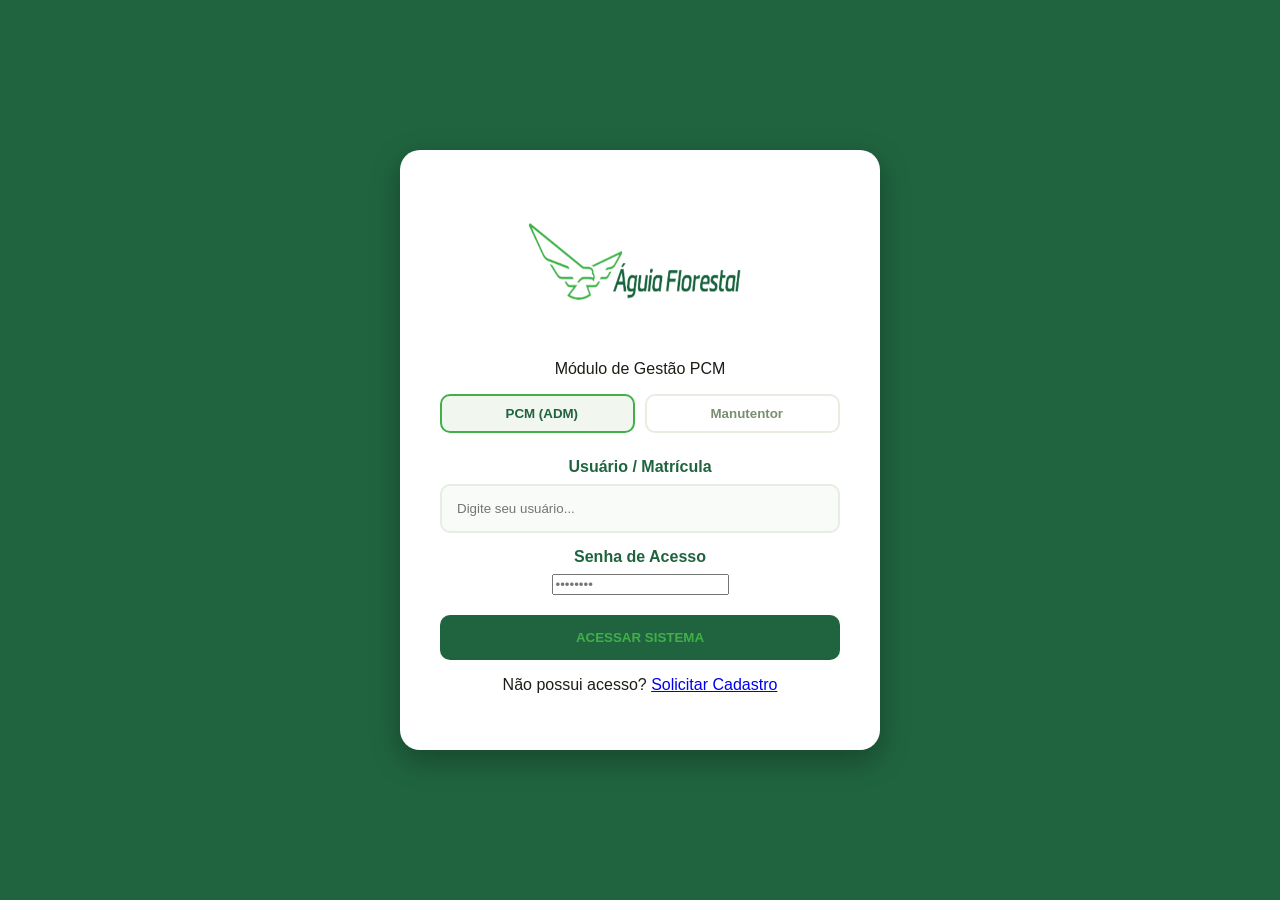
==== index.html @ 6be4255c "Primeira versao funcional com Python e SQLite" ====
<!DOCTYPE html>
<html lang="pt-br">
<head>
    <meta charset="UTF-8">
    <meta name="viewport" content="width=device-width, initial-scale=1.0">
    <title>PCM Águia | Tactical Management</title>
    <link rel="stylesheet" href="https://cdnjs.cloudflare.com/ajax/libs/font-awesome/6.5.0/css/all.min.css">
    <link rel="stylesheet" href="style.css">
</head>
<body>

    <div class="sidebar">
        <div class="logo-container">
            <img src="logo.png" alt="Águia Florestal" class="logo-img">
        </div>
        
        <nav class="nav-links">
            <button onclick="openTab('mod1')" class="nav-btn"><i class="fas fa-book"></i> Manuais </button>
            <button onclick="openTab('mod2')" class="nav-btn active"><i class="fas fa-calendar-check"></i> Checklists</button>
            <button onclick="openTab('mod3')" class="nav-btn"><i class="fas fa-tools"></i> Manutenções</button>
        </nav>
        <li onclick="fazerLogout()" style="margin-top: auto; border-top: 1px solid rgba(255,255,255,0.1);">
            <i class="fas fa-sign-out-alt"></i>
            <span>Sair / Alternar Conta</span>
        </li>

        
    </div>

    <main class="main-content">
        <header class="content-header">
            <div class="header-title">
                <h1>Painel de Prevenção</h1>
                <p>Gestão de Checklists Mensais e Agendas</p>
            </div>
            <div class="header-tools">
                <span class="badge-military">OPERACIONAL</span>
            </div>
        </header>

        <section id="mod1" class="tab-content">
            <div class="card glass-military">
                <h3><i class="fas fa-book"></i> Biblioteca Técnica</h3>
                
                <select id="selecaoManual" onchange="visualizarManual()">
                    <option value="">Selecione o Manual...</option>
                    <option value="f1710d">Forwarder John Deere 1710D</option>
                    <option value="h1270e">Harvester John Deere 1270E</option>
                    <option value="jd160glc">Escavadeira John Deere 160GLC</option>
                    <option value="h415">Cabeçote Harvester H415</option>
                    <option value="h480c">Cabeçote Harvester H480C</option>
                </select>
        
                <div id="manualDisplay" style="display:none; margin-top: 20px;">
                    <h4 id="targetEquip" style="color: #a4c639;"></h4>
                    <a id="btnAbrirPDF" href="#" target="_blank" class="btn-tactical" style="display:none; text-decoration:none; text-align:center; margin-top:15px;">
                        <i class="fas fa-file-pdf"></i> ABRIR MANUAL PDF
                    </a>
                </div>
            </div>
        </section>

        <section id="mod2" class="tab-content active">
            <div class="card glass-military">
                <h3><i class="fas fa-calendar-check"></i> Checklist Operacional</h3>
                
                <select id="maquinaChecklist" onchange="gerarCamposChecklist()">
                    <option value="">Selecione para inspeção...</option>
                    <option value="f1710d">Forwarder 1710D</option>
                    <option value="h1270e">Harvester 1270E</option>
                    <option value="jd160glc">Escavadeira 160GLC</option>
                    <option value="h415">Cabeçote H415</option>
                    <option value="h480c">Cabeçote H480C</option>
                </select>
        
                <form id="checklistDinamicoForm" style="display:none; margin-top: 20px;">
                    <div id="areaPerguntas"></div>
                    <textarea id="obsChecklist" placeholder="Observações..."></textarea>
                    <button type="submit" class="btn-tactical">ENVIAR AO PCM</button>
                </form>
            </div>
        </section>

        <section id="mod3" class="tab-content">
            <div class="card-status-grid adm-only" id="painel-status-adm" style="display: grid; grid-template-columns: repeat(3, 1fr); gap: 15px; margin-bottom: 20px;">
                <div class="card-status" style="background: rgba(231, 76, 60, 0.2); border: 1px solid #e74c3c; padding: 15px; border-radius: 8px; text-align: center;">
                    <h4 style="margin: 0; font-size: 0.8rem; color: #e74c3c;">PENDENTES</h4>
                    <span id="count-pendente" style="font-size: 2rem; font-weight: bold;">0</span>
                </div>
                <div class="card-status" style="background: rgba(52, 152, 219, 0.2); border: 1px solid #3498db; padding: 15px; border-radius: 8px; text-align: center;">
                    <h4 style="margin: 0; font-size: 0.8rem; color: #3498db;">EM EXECUÇÃO</h4>
                    <span id="count-execucao" style="font-size: 2rem; font-weight: bold;">0</span>
                </div>
                <div class="card-status" style="background: rgba(46, 204, 113, 0.2); border: 1px solid #2ecc71; padding: 15px; border-radius: 8px; text-align: center;">
                    <h4 style="margin: 0; font-size: 0.8rem; color: #2ecc71;">CONCLUÍDAS</h4>
                    <span id="count-concluida" style="font-size: 2rem; font-weight: bold;">0</span>
                </div>
            </div>

            <div class="card glass-military adm-only" id="area-cadastro-maquina" style="margin-bottom: 20px;">
                <h3><i class="fas fa-plus-circle"></i> Gerenciar Frota</h3>
                <form id="formCadastroMaquina" onsubmit="salvarMaquinaNoPython(event)" style="display: grid; grid-template-columns: 1fr 1fr; gap: 15px;">
                    <input type="text" id="newNomeMaquina" placeholder="Nome (Ex: Skidder 548L-II)" required class="input-tactical">
                    <input type="text" id="newIdMaquina" placeholder="ID/Sufixo (Ex: sk548)" required class="input-tactical">
                    <button type="submit" class="btn-tactical" style="grid-column: span 2; background: #20643f;">
                        <i class="fas fa-save"></i> CADASTRAR NO SISTEMA (PYTHON)
                    </button>
                </form>
                
                <div id="lista-maquinas" style="margin-top: 20px;"></div>
            </div>

            <div class="card glass-military adm-only" id="area-criacao-os">
                <h3><i class="fas fa-file-medical"></i> Abertura de Ordem de Serviço</h3>
                <form id="formOS" onsubmit="gerarNovaOS(event)" style="display: grid; grid-template-columns: 1fr 1fr; gap: 15px;">
                    <input type="text" id="osSolicitante" placeholder="Nome do Solicitante" required class="input-tactical">
                    <select id="osMaquina" required class="input-tactical">
                        <option value="">Selecione a Máquina...</option>
                        <option value="f1710d">Forwarder 1710D</option>
                        <option value="h1270e">Harvester 1270E</option>
                        <option value="jd160glc">Escavadeira 160GLC</option>
                    </select>
                    <input type="number" id="osHorimetro" placeholder="Horímetro Atual" required class="input-tactical">
                    <select id="osPrioridade" required class="input-tactical">
                        <option value="Baixa">Baixa</option>
                        <option value="Média">Média</option>
                        <option value="Alta">Alta</option>
                    </select>
                    <textarea id="osProblema" placeholder="Descrição detalhada do defeito..." style="grid-column: span 2;" required></textarea>
                    <button type="submit" class="btn-tactical" style="grid-column: span 2;">EMITIR ORDEM DE SERVIÇO</button>
                </form>
            </div>

            <div class="card glass-military" style="margin-top: 20px;">
                <div style="display: flex; justify-content: space-between; align-items: center; margin-bottom: 20px;">
                    <h3><i class="fas fa-tools"></i> Quadro de Manutenções</h3>
                    <input type="text" id="buscaOS" placeholder="Filtrar por máquina..." onkeyup="carregarOrdensGerais()" style="background: rgba(255,255,255,0.1); border: 1px solid #40b049; color: white; padding: 8px; border-radius: 5px; width: 250px;">
                </div>
                <div id="container-ordens-servico" class="lista-os-grid"></div>
            </div>
        </section>
    </main>

    <div id="modalDetalhes" class="modal-os" onclick="fecharModalExterno(event)">
        <div class="modal-content glass-military">
            <div id="corpoModal">
                </div>
            <button onclick="fecharModal()" class="btn-fechar-minimal">FECHAR</button>
        </div>
    </div>

    <script src="script.js"></script>
</body>
</html>
---- style.css ----
:root {
    --military-green: #20643f; /* Verde Militar Profundo */
    --light-green: #40b049;    /* Verde Claro Vibrante */
    --sage: #7B8E6F;           /* Verde Acinzentado */
    --off-white: #F4F7F2;
    --dark-slate: #1A1F16;
}

body {
    margin: 0;
    font-family: 'Inter', sans-serif;
    background: var(--off-white);
    display: flex;
    height: 100vh;
    color: var(--dark-slate);
}

/* Sidebar */
.sidebar {
    width: 280px;
    background: var(--military-green);
    color: white;
    display: flex;
    flex-direction: column;
    padding: 30px 20px;
}

/* Atualização do Container do Logo */
.logo-container {
    display: flex;
    justify-content: center; /* Centraliza o logo horizontalmente */
    align-items: center;
    margin-bottom: 50px;
    padding: 10px; /* Espaçamento interno opcional */
}

/* Nova Estilização para o Logo em Imagem */
.logo-img {
    width: 500px;       /* Faz o logo ocupar toda a largura disponível da sidebar */
    height: 500px;      /* Mantém a proporção original sem distorcer */
    max-height: 120px; /* Aumente este valor (ex: de 80px para 120px ou mais) para ele crescer verticalmente */
    display: block;    /* Garante o comportamento de bloco para centralização */
    margin: 0 auto;    /* Centraliza o logo caso ele não ocupe 100% da largura */
}

.nav-btn {
    background: none; border: none; color: #D1D9CD;
    padding: 15px; text-align: left; width: 100%;
    border-radius: 12px; margin-bottom: 8px;
    cursor: pointer; font-weight: 600;
}

.nav-btn.active {
    background: var(--light-green);
    color: var(--military-green);
}

/* Layout Principal */
.main-content { flex: 1; padding: 40px; overflow-y: auto; }

.content-header {
    display: flex; justify-content: space-between;
    align-items: center; margin-bottom: 40px;
}

.badge-military {
    background: var(--military-green); color: var(--light-green);
    padding: 8px 15px; border-radius: 5px; font-weight: 800; font-size: 0.8rem;
    border: 1px solid var(--light-green);
}

/* Cards */
.grid-layout {
    display: grid; grid-template-columns: 1fr 1.5fr; gap: 30px;
}

.card.glass-military {
    background: #ffffff; /* Fundo branco do card */
    border: 1px solid #DDE5DA;
    border-radius: 20px; 
    padding: 30px;
    box-shadow: 10px 10px 30px rgba(59, 74, 50, 0.05);
}

.view-tag {
    font-size: 0.7rem; background: var(--off-white);
    padding: 5px 10px; border-radius: 50px; color: var(--sage);
}

/* Formulários */
label { display: block; margin: 15px 0 8px; font-weight: 700; color: var(--military-green); }
select, textarea {
    width: 100%; padding: 15px; border-radius: 10px;
    border: 2px solid #E6EEE3; background: #F9FBF8;
}

.alert-info {
    margin: 20px 0; padding: 15px; background: #F1F6EE;
    border-radius: 10px; font-size: 0.85rem; color: var(--sage);
    display: flex; align-items: center; gap: 10px;
}

.btn-tactical {
    width: 100%; 
    padding: 18px; 
    border: none; 
    border-radius: 12px;
    background: #20643f; /* Verde Escuro */
    color: #40b049;    /* Verde Claro */
    font-weight: 800; 
    cursor: pointer; 
    transition: 0.3s;
    text-transform: uppercase;
    letter-spacing: 1px;
}

.btn-tactical:hover {
    background: #1A1F16; /* Quase preto para o hover */
    color: #ffffff;
    transform: translateY(-2px);
}

#areaPerguntas h4 {
    color: #20643f !important;
    border-bottom: 2px solid #40b049 !important;
    padding-bottom: 10 box;
    margin-bottom: 20px;
    font-size: 1.1rem;
}

/* Esconde todas as abas por padrão */
.tab-content {
    display: none;
}

/* Mostra apenas a que tiver a classe active */
.tab-content.active {
    display: block;
}

#areaPerguntas span {
    color: var(--dark-slate) !important; /* Força a cor escura em vez do branco */
    font-weight: 500;
}

#areaPerguntas h4 {
    color: var(--military-green) !important;
    margin-bottom: 20px;
    border-bottom: 2px solid var(--light-green);
    padding-bottom: 10px;
}

/* Estilo para as linhas das peças */
#areaPerguntas div {
    border-bottom: 1px solid #eee !important; /* Linha divisória clara */
    padding: 12px 5px !important;
}

.grid-layout {
    display: grid;
    grid-template-columns: 1fr 1fr;
    gap: 20px;
}

/* Garante que inputs de texto sigam o padrão dos selects */
input[type="text"], input[type="number"] {
    width: 100%;
    padding: 15px;
    border-radius: 10px;
    border: 2px solid #E6EEE3;
    background: #F9FBF8;
    box-sizing: border-box; /* Importante para não esticar */
}

.login-container {
    height: 100vh;
    width: 100vw;
    display: flex;
    justify-content: center;
    align-items: center;
    background: var(--military-green); /* Fundo verde escuro oficial  */
}

.login-card {
    background: white;
    padding: 40px;
    border-radius: 20px;
    width: 100%;
    max-width: 400px;
    box-shadow: 0 10px 30px rgba(0,0,0,0.3);
    text-align: center;
}

.login-header i {
    font-size: 3rem;
    color: var(--light-green); /* Verde claro oficial  */
    margin-bottom: 15px;
}

.login-header img {
    width: 60%;
}

.role-selector {
    display: flex;
    gap: 10px;
    margin-bottom: 25px;
}

.role-btn {
    flex: 1;
    padding: 10px;
    border: 2px solid #E6EEE3;
    border-radius: 10px;
    background: none;
    cursor: pointer;
    font-weight: 600;
    color: var(--sage);
}

.role-btn.active {
    border-color: var(--light-green);
    color: var(--military-green);
    background: #F1F6EE;
}

.btn-login {
    width: 100%;
    padding: 15px;
    background: var(--military-green);
    color: var(--light-green);
    border: none;
    border-radius: 10px;
    font-weight: 800;
    cursor: pointer;
    margin-top: 20px;
    transition: 0.3s;
}

.btn-login:hover {
    background: var(--dark-slate);
    transform: translateY(-2px);
}

.lista-os-container {
    display: grid;
    grid-template-columns: 1fr;
    gap: 15px;
    margin-top: 20px;
}

.card-os {
    background: #ffffff;
    border-radius: 12px;
    padding: 20px;
    border-left: 8px solid var(--military-green); /* Cor padrão */
    box-shadow: 0 4px 12px rgba(0,0,0,0.08);
    transition: transform 0.2s;
}

.card-os:hover {
    transform: scale(1.02);
}

.card-os h4 {
    margin: 0 0 10px 0;
    color: var(--military-green);
    display: flex;
    justify-content: space-between;
}

.badge {
    font-size: 0.7rem;
    padding: 5px 10px;
    border-radius: 20px;
    background: #f1f6ee;
    color: var(--military-green);
    text-transform: uppercase;
    font-weight: bold;
}

.sidebar-menu li:last-child {
    color: #ff7675; /* Tom avermelhado para indicar saída */
    font-weight: bold;
    transition: 0.3s;
}

.sidebar-menu li:last-child:hover {
    background: rgba(255, 118, 117, 0.1);
    color: #d63031;
}

.modal-os {
    display: none; 
    position: fixed;
    z-index: 1000;
    left: 0; top: 0;
    width: 100%; height: 100%;
    background-color: rgba(0,0,0,0.8);
    backdrop-filter: blur(5px);
}

.modal-content {
    margin: 5% auto;
    padding: 20px;
    width: 80%;
    max-width: 600px;
    border-radius: 15px;
    border: 1px solid rgba(255,255,255,0.1);
}

.modal-header {
    display: flex;
    justify-content: space-between;
    border-bottom: 1px solid var(--border-color);
    padding-bottom: 10px;
}

.close-modal {
    font-size: 28px;
    cursor: pointer;
    color: var(--light-green);
}

.info-group {
    margin: 15px 0;
    padding: 10px;
    background: rgba(255,255,255,0.05);
    border-radius: 8px;
}

.info-group label {
    display: block;
    color: var(--light-green);
    font-size: 0.8rem;
    text-transform: uppercase;
    font-weight: bold;
}

/* Faz o card parecer um botão */
.card-os {
    cursor: pointer;
    transition: transform 0.2s, background 0.2s;
}

.card-os:hover {
    transform: translateY(-3px);
    background: rgba(255, 255, 255, 0.1);
}

.lista-os-grid {
    display: flex;
    flex-direction: column;
    gap: 15px;
    width: 100%;
    
    /* CONFIGURAÇÃO DO SCROLL INTERNO */
    max-height: 600px;       /* Define uma altura máxima fixa (ajuste como preferir) */
    overflow-y: auto;        /* Ativa o scroll vertical apenas quando necessário */
    padding-right: 10px;     /* Espaço para a barra não cobrir o card */
}

/* Personalização da barra de rolagem para ficar no estilo Dark/Verde */
.lista-os-grid::-webkit-scrollbar {
    width: 8px;
}

.lista-os-grid::-webkit-scrollbar-track {
    background: rgba(255, 255, 255, 0.05);
    border-radius: 10px;
}

.lista-os-grid::-webkit-scrollbar-thumb {
    background: #40b049;      /* O seu verde padrão */
    border-radius: 10px;
}

.lista-os-grid::-webkit-scrollbar-thumb:hover {
    background: #20643f;      /* O seu verde mais escuro no hover */
}
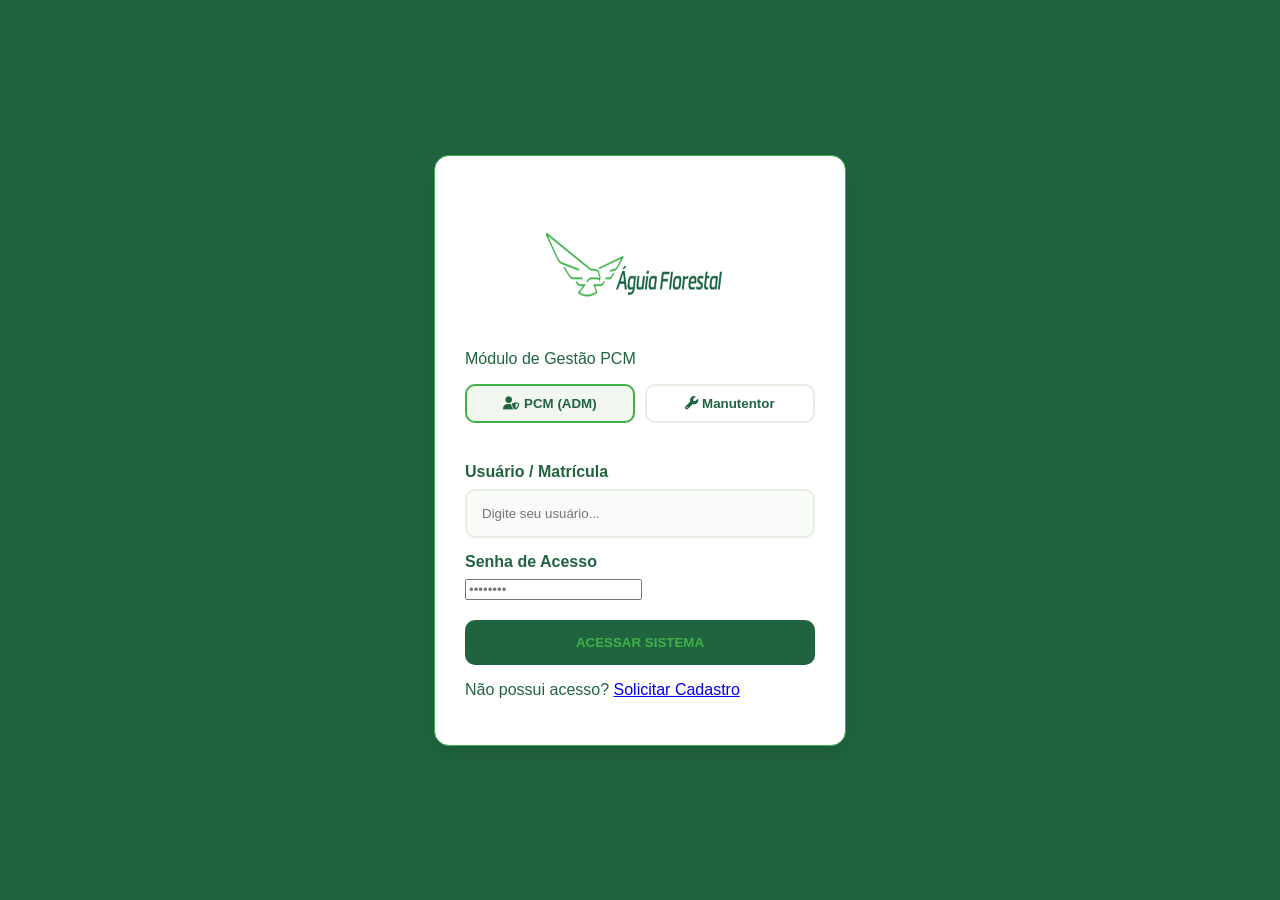
==== commit 7f72c585: "Login funcional com SQLite e Backend integrado" ====
--- a/index.html
+++ b/index.html
@@ -11,7 +11,7 @@
 
     <div class="sidebar">
         <div class="logo-container">
-            <img src="logo.png" alt="Águia Florestal" class="logo-img">
+            <img src="logo2.png" alt="Águia Florestal" class="logo-img">
         </div>
         
         <nav class="nav-links">
@@ -82,18 +82,27 @@
         </section>
 
         <section id="mod3" class="tab-content">
-            <div class="card-status-grid adm-only" id="painel-status-adm" style="display: grid; grid-template-columns: repeat(3, 1fr); gap: 15px; margin-bottom: 20px;">
-                <div class="card-status" style="background: rgba(231, 76, 60, 0.2); border: 1px solid #e74c3c; padding: 15px; border-radius: 8px; text-align: center;">
-                    <h4 style="margin: 0; font-size: 0.8rem; color: #e74c3c;">PENDENTES</h4>
-                    <span id="count-pendente" style="font-size: 2rem; font-weight: bold;">0</span>
+            <div id="painel-status-adm" class="dashboard-header adm-only">
+                <div class="stat-card">
+                    <div class="stat-icon icon-pendente"><i class="fas fa-exclamation-triangle"></i></div>
+                    <div class="stat-data">
+                        <p>Pendentes</p>
+                        <h2 id="count-pendente">0</h2>
+                    </div>
                 </div>
-                <div class="card-status" style="background: rgba(52, 152, 219, 0.2); border: 1px solid #3498db; padding: 15px; border-radius: 8px; text-align: center;">
-                    <h4 style="margin: 0; font-size: 0.8rem; color: #3498db;">EM EXECUÇÃO</h4>
-                    <span id="count-execucao" style="font-size: 2rem; font-weight: bold;">0</span>
+                <div class="stat-card">
+                    <div class="stat-icon icon-execucao"><i class="fas fa-cogs"></i></div>
+                    <div class="stat-data">
+                        <p>Em Execução</p>
+                        <h2 id="count-execucao">0</h2>
+                    </div>
                 </div>
-                <div class="card-status" style="background: rgba(46, 204, 113, 0.2); border: 1px solid #2ecc71; padding: 15px; border-radius: 8px; text-align: center;">
-                    <h4 style="margin: 0; font-size: 0.8rem; color: #2ecc71;">CONCLUÍDAS</h4>
-                    <span id="count-concluida" style="font-size: 2rem; font-weight: bold;">0</span>
+                <div class="stat-card">
+                    <div class="stat-icon icon-concluida"><i class="fas fa-check-circle"></i></div>
+                    <div class="stat-data">
+                        <p>Concluídas</p>
+                        <h2 id="count-concluida">0</h2>
+                    </div>
                 </div>
             </div>
 
--- a/style.css
+++ b/style.css
@@ -1,18 +1,17 @@
 :root {
-    --military-green: #20643f; /* Verde Militar Profundo */
-    --light-green: #40b049;    /* Verde Claro Vibrante */
-    --sage: #7B8E6F;           /* Verde Acinzentado */
-    --off-white: #F4F7F2;
-    --dark-slate: #1A1F16;
+    --military-green: #20643f; 
+    --light-green: #40b049;    
+    --off-white: #F9FBF8; /* Fundo claro e limpo */
+    --text-gray: #D1D9CD;
 }
 
 body {
     margin: 0;
     font-family: 'Inter', sans-serif;
-    background: var(--off-white);
+    background: var(--off-white); /* Removemos o preto daqui */
+    color: var(--military-green); /* Texto principal volta a ser verde escuro */
     display: flex;
     height: 100vh;
-    color: var(--dark-slate);
 }
 
 /* Sidebar */
@@ -173,28 +172,77 @@
 }
 
 .login-container {
-    height: 100vh;
-    width: 100vw;
+    width: 100%;
     display: flex;
     justify-content: center;
     align-items: center;
-    background: var(--military-green); /* Fundo verde escuro oficial  */
+    background: var(--military-green); /* Fundo da tela de login agora é o verde oficial */
+}
+
+.login-body {
+    background-color: #0d0f0d; /* Fundo padrão AGUIAPCM */
+    display: flex;
+    justify-content: center;
+    align-items: center;
+    height: 100vh;
+    margin: 0;
+}
+
+.input-login {
+    width: 100%;
+    padding: 12px;
+    margin: 10px 0;
+    background: rgba(255, 255, 255, 0.05);
+    border: 1px solid #40b049;
+    border-radius: 5px;
+    color: white;
+    box-sizing: border-box; /* Garante que o padding não aumente o tamanho */
+}
+
+.btn-acessar {
+    width: 100%;
+    padding: 12px;
+    margin-top: 20px;
+    background: linear-gradient(135deg, #40b049, #20643f);
+    border: none;
+    border-radius: 5px;
+    color: white;
+    font-weight: bold;
+    cursor: pointer;
+    transition: 0.3s;
+}
+
+.btn-acessar:hover {
+    filter: brightness(1.2);
+    box-shadow: 0 0 15px rgba(64, 176, 73, 0.4);
+}
+
+.btn-login {
+    background: linear-gradient(135deg, #40b049, #20643f);
+    color: white;
+    font-weight: bold;
+    border: none;
+    cursor: pointer;
+    transition: 0.3s;
 }
 
 .login-card {
-    background: white;
-    padding: 40px;
-    border-radius: 20px;
-    width: 100%;
-    max-width: 400px;
-    box-shadow: 0 10px 30px rgba(0,0,0,0.3);
-    text-align: center;
+    background: #ffffff; 
+    border: 1px solid var(--light-green);
+    padding: 30px;
+    border-radius: 15px;
+    width: 350px;
+    box-shadow: 0 10px 25px rgba(0,0,0,0.1);
+    display: flex;
+    flex-direction: column;
 }
 
 .login-header i {
     font-size: 3rem;
     color: var(--light-green); /* Verde claro oficial  */
     margin-bottom: 15px;
+    text-align: center;  /* Centraliza o texto "Módulo de Gestão PCM" */
+    width: 100%;
 }
 
 .login-header img {
@@ -377,4 +425,73 @@
 
 .lista-os-grid::-webkit-scrollbar-thumb:hover {
     background: #20643f;      /* O seu verde mais escuro no hover */
+}
+
+.dashboard-header {
+    display: flex;
+    gap: 20px;
+    margin: 25px 0;
+}
+
+/* ESTILO DOS CARDS (CLEAN TECH) */
+.stat-card {
+    background: var(--card-bg) !important; /* !important garante que sobrescreva estilos antigos */
+    border-radius: 10px;
+    padding: 20px;
+    display: flex;
+    align-items: center;
+    gap: 15px;
+    border: 1px solid rgba(64, 176, 73, 0.2);
+    min-width: 200px;
+}
+
+.stat-card:hover {
+    transform: translateY(-5px);
+    border-color: var(--primary-green);
+    box-shadow: 0 10px 20px rgba(0, 0, 0, 0.4);
+}
+
+.stat-icon {
+    font-size: 1.8rem;
+    background: rgba(255, 255, 255, 0.05);
+    width: 55px;
+    height: 55px;
+    display: flex;
+    align-items: center;
+    justify-content: center;
+    border-radius: 50%;
+}
+
+.stat-data p {
+    color: var(--primary-green); /* Rótulo em verde para não sumir */
+    font-weight: bold;
+    font-size: 0.75rem;
+    letter-spacing: 1px;
+    margin: 0;
+}
+
+.stat-data h2 {
+    color: var(--text-pure-white) !important;
+    font-size: 2.5rem;
+    margin: 5px 0;
+    text-shadow: 0 0 10px rgba(64, 176, 73, 0.3); /* Brilho suave para destacar */
+}
+
+/* CORES DOS ÍCONES */
+.icon-pendente { color: #e74c3c; border: 1px solid #e74c3c33; }
+.icon-execucao { color: #3498db; border: 1px solid #3498db33; }
+.icon-concluida { color: var(--primary-green); border: 1px solid #40b04933; }
+
+.login-logo-wrapper {
+    text-align: center;
+    margin-bottom: 20px;
+    padding-bottom: 10px;
+    border-bottom: 1px solid rgba(32, 100, 63, 0.1); /* Linha sutil em Verde Militar */
+}
+
+.login-logo-img {
+    max-width: 200px;    /* Tamanho ideal para o card */
+    height: auto;
+    display: block;      /* Necessário para o margin: auto funcionar */
+    margin: 0 auto 20px; /* O 'auto' centraliza horizontalmente */
 }
